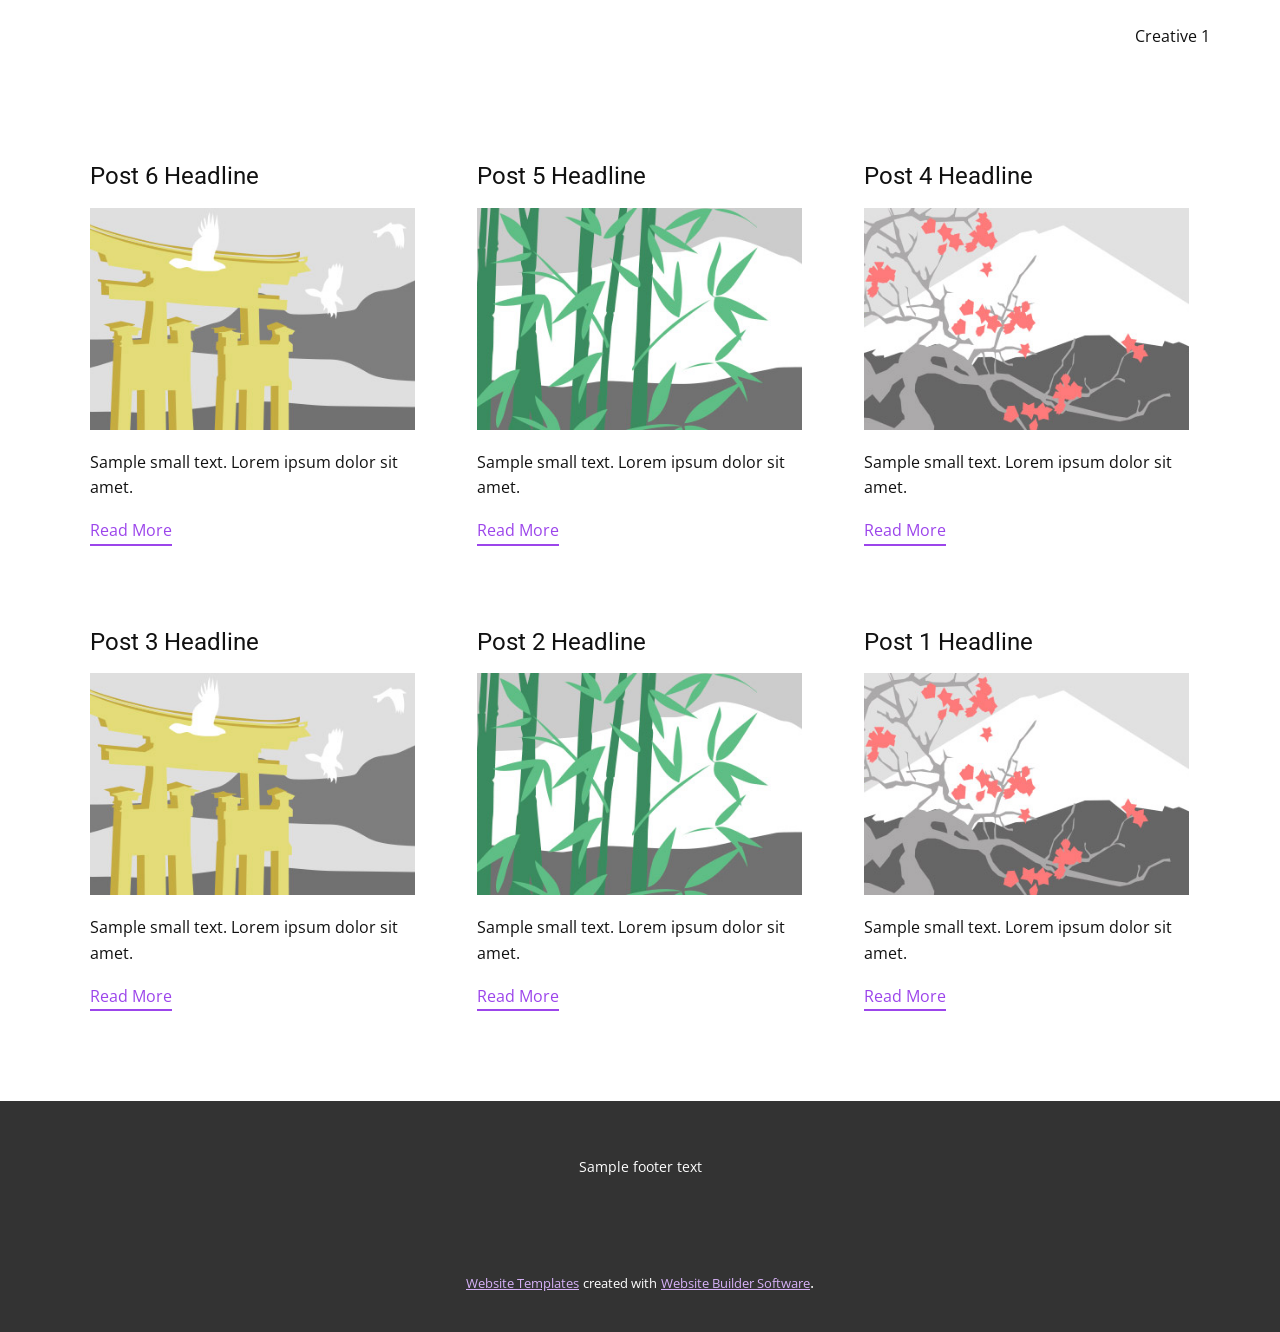
==== blog/blog.html @ 8de81d62 "create feat-WebSite1.0.0" ====
<!DOCTYPE html>
<html style="font-size: 16px;" lang="en"><head>
    <meta name="viewport" content="width=device-width, initial-scale=1.0">
    <meta charset="utf-8">
    <meta name="keywords" content="">
    <meta name="description" content="">
    <title>Blog Template</title>
    <link rel="stylesheet" href="../nicepage.css" media="screen">
<link rel="stylesheet" href="../Blog-Template.css" media="screen">
    <script class="u-script" type="text/javascript" src="../jquery-1.9.1.min.js" defer=""></script>
    <script class="u-script" type="text/javascript" src="../nicepage.js" defer=""></script>
    <meta name="generator" content="Nicepage 5.6.8, nicepage.com">
    <link id="u-theme-google-font" rel="stylesheet" href="https://fonts.googleapis.com/css?family=Roboto:100,100i,300,300i,400,400i,500,500i,700,700i,900,900i|Open+Sans:300,300i,400,400i,500,500i,600,600i,700,700i,800,800i">
    
    
    <script type="application/ld+json">{
		"@context": "http://schema.org",
		"@type": "Organization",
		"name": "",
		"logo": "images/default-logo.png"
}</script>
    <meta name="theme-color" content="#9c45eb">
  <meta data-intl-tel-input-cdn-path="intlTelInput/"></head>
  <body class="u-body u-xl-mode" data-lang="en"><header class="u-clearfix u-header u-header" id="sec-76ac"><div class="u-clearfix u-sheet u-sheet-1">
        <nav class="u-align-left u-font-size-14 u-menu u-menu-dropdown u-nav-spacing-25 u-offcanvas u-menu-1">
          <div class="menu-collapse">
            <a class="u-button-style u-nav-link" href="#" style="padding: 4px 0px; font-size: calc(1em + 8px);">
              <svg class="u-svg-link" preserveAspectRatio="xMidYMin slice" viewBox="0 0 302 302" style="undefined"><use xlink:href="#svg-7b92"></use></svg>
              <svg xmlns="http://www.w3.org/2000/svg" xmlns:xlink="http://www.w3.org/1999/xlink" version="1.1" id="svg-7b92" x="0px" y="0px" viewBox="0 0 302 302" style="enable-background:new 0 0 302 302;" xml:space="preserve" class="u-svg-content"><g><rect y="36" width="302" height="30"></rect><rect y="236" width="302" height="30"></rect><rect y="136" width="302" height="30"></rect>
</g><g></g><g></g><g></g><g></g><g></g><g></g><g></g><g></g><g></g><g></g><g></g><g></g><g></g><g></g><g></g></svg>
            </a>
          </div>
          <div class="u-nav-container">
            <ul class="u-nav u-spacing-25 u-unstyled"><li class="u-nav-item"><a class="u-button-style u-nav-link" href="../Creative-1.html" style="padding: 8px 0px;">Creative 1</a>
</li></ul>
          </div>
          <div class="u-nav-container-collapse">
            <div class="u-align-center u-black u-container-style u-inner-container-layout u-opacity u-opacity-95 u-sidenav">
              <div class="u-inner-container-layout u-sidenav-overflow">
                <div class="u-menu-close"></div>
                <ul class="u-align-center u-nav u-popupmenu-items u-unstyled u-nav-2"><li class="u-nav-item"><a class="u-button-style u-nav-link" href="../Creative-1.html">Creative 1</a>
</li></ul>
              </div>
            </div>
            <div class="u-black u-menu-overlay u-opacity u-opacity-70"></div>
          </div>
        </nav>
        <a href="#" class="u-image u-logo u-image-1" src="">
          <img src="../images/default-logo.png" class="u-logo-image u-logo-image-1">
        </a>
      </div></header>
    <section class="u-clearfix u-section-1" id="sec-27fa">
      <div class="u-clearfix u-sheet u-valign-middle u-sheet-1"><!--blog--><!--blog_options_json--><!--{"type":"Recent","source":"","tags":"","count":""}--><!--/blog_options_json-->
        <div class="u-blog u-expanded-width u-repeater u-repeater-1"><!--blog_post-->
          <div class="u-blog-post u-container-style u-repeater-item u-white u-repeater-item-1">
            <div class="u-container-layout u-similar-container u-valign-top u-container-layout-1"><!--blog_post_header-->
              <h4 class="u-blog-control u-text u-text-1">
                <a class="u-post-header-link" href="../blog/post-5.html">Post 6 Headline</a>
              </h4><!--/blog_post_header--><!--blog_post_image-->
              <a class="u-post-header-link" href="../blog/post-5.html"><img alt="" class="u-blog-control u-expanded-width u-image u-image-default u-image-1" src="../images/8ad73f3c.jpeg"></a><!--/blog_post_image--><!--blog_post_content-->
              <div class="u-blog-control u-post-content u-text u-text-2 fr-view">Sample small text. Lorem ipsum dolor sit amet.</div><!--/blog_post_content--><!--blog_post_readmore-->
              <a href="../blog/post-5.html" class="u-blog-control u-border-2 u-border-palette-1-base u-btn u-btn-rectangle u-button-style u-none u-btn-1"><!--blog_post_readmore_content--><!--options_json--><!--{"content":"","defaultValue":"Read More"}--><!--/options_json-->Read More<!--/blog_post_readmore_content--></a><!--/blog_post_readmore-->
            </div>
          </div><div class="u-blog-post u-container-style u-repeater-item u-video-cover u-white">
            <div class="u-container-layout u-similar-container u-valign-top u-container-layout-2"><!--blog_post_header-->
              <h4 class="u-blog-control u-text u-text-3">
                <a class="u-post-header-link" href="../blog/post-4.html">Post 5 Headline</a>
              </h4><!--/blog_post_header--><!--blog_post_image-->
              <a class="u-post-header-link" href="../blog/post-4.html"><img alt="" class="u-blog-control u-expanded-width u-image u-image-default u-image-2" src="../images/68f64b9d.jpeg"></a><!--/blog_post_image--><!--blog_post_content-->
              <div class="u-blog-control u-post-content u-text u-text-4 fr-view">Sample small text. Lorem ipsum dolor sit amet.</div><!--/blog_post_content--><!--blog_post_readmore-->
              <a href="../blog/post-4.html" class="u-blog-control u-border-2 u-border-palette-1-base u-btn u-btn-rectangle u-button-style u-none u-btn-2"><!--blog_post_readmore_content--><!--options_json--><!--{"content":"","defaultValue":"Read More"}--><!--/options_json-->Read More<!--/blog_post_readmore_content--></a><!--/blog_post_readmore-->
            </div>
          </div><div class="u-blog-post u-container-style u-repeater-item u-video-cover u-white">
            <div class="u-container-layout u-similar-container u-valign-top u-container-layout-3"><!--blog_post_header-->
              <h4 class="u-blog-control u-text u-text-5">
                <a class="u-post-header-link" href="../blog/post-3.html">Post 4 Headline</a>
              </h4><!--/blog_post_header--><!--blog_post_image-->
              <a class="u-post-header-link" href="../blog/post-3.html"><img alt="" class="u-blog-control u-expanded-width u-image u-image-default u-image-3" src="../images/0fd3416c.jpeg"></a><!--/blog_post_image--><!--blog_post_content-->
              <div class="u-blog-control u-post-content u-text u-text-6 fr-view">Sample small text. Lorem ipsum dolor sit amet.</div><!--/blog_post_content--><!--blog_post_readmore-->
              <a href="../blog/post-3.html" class="u-blog-control u-border-2 u-border-palette-1-base u-btn u-btn-rectangle u-button-style u-none u-btn-3"><!--blog_post_readmore_content--><!--options_json--><!--{"content":"","defaultValue":"Read More"}--><!--/options_json-->Read More<!--/blog_post_readmore_content--></a><!--/blog_post_readmore-->
            </div>
          </div><div class="u-blog-post u-container-style u-repeater-item u-white u-repeater-item-1">
            <div class="u-container-layout u-similar-container u-valign-top u-container-layout-1"><!--blog_post_header-->
              <h4 class="u-blog-control u-text u-text-1">
                <a class="u-post-header-link" href="../blog/post-2.html">Post 3 Headline</a>
              </h4><!--/blog_post_header--><!--blog_post_image-->
              <a class="u-post-header-link" href="../blog/post-2.html"><img alt="" class="u-blog-control u-expanded-width u-image u-image-default u-image-1" src="../images/8ad73f3c.jpeg"></a><!--/blog_post_image--><!--blog_post_content-->
              <div class="u-blog-control u-post-content u-text u-text-2 fr-view">Sample small text. Lorem ipsum dolor sit amet.</div><!--/blog_post_content--><!--blog_post_readmore-->
              <a href="../blog/post-2.html" class="u-blog-control u-border-2 u-border-palette-1-base u-btn u-btn-rectangle u-button-style u-none u-btn-1"><!--blog_post_readmore_content--><!--options_json--><!--{"content":"","defaultValue":"Read More"}--><!--/options_json-->Read More<!--/blog_post_readmore_content--></a><!--/blog_post_readmore-->
            </div>
          </div><div class="u-blog-post u-container-style u-repeater-item u-video-cover u-white">
            <div class="u-container-layout u-similar-container u-valign-top u-container-layout-2"><!--blog_post_header-->
              <h4 class="u-blog-control u-text u-text-3">
                <a class="u-post-header-link" href="../blog/post-1.html">Post 2 Headline</a>
              </h4><!--/blog_post_header--><!--blog_post_image-->
              <a class="u-post-header-link" href="../blog/post-1.html"><img alt="" class="u-blog-control u-expanded-width u-image u-image-default u-image-2" src="../images/68f64b9d.jpeg"></a><!--/blog_post_image--><!--blog_post_content-->
              <div class="u-blog-control u-post-content u-text u-text-4 fr-view">Sample small text. Lorem ipsum dolor sit amet.</div><!--/blog_post_content--><!--blog_post_readmore-->
              <a href="../blog/post-1.html" class="u-blog-control u-border-2 u-border-palette-1-base u-btn u-btn-rectangle u-button-style u-none u-btn-2"><!--blog_post_readmore_content--><!--options_json--><!--{"content":"","defaultValue":"Read More"}--><!--/options_json-->Read More<!--/blog_post_readmore_content--></a><!--/blog_post_readmore-->
            </div>
          </div><div class="u-blog-post u-container-style u-repeater-item u-video-cover u-white">
            <div class="u-container-layout u-similar-container u-valign-top u-container-layout-3"><!--blog_post_header-->
              <h4 class="u-blog-control u-text u-text-5">
                <a class="u-post-header-link" href="../blog/post.html">Post 1 Headline</a>
              </h4><!--/blog_post_header--><!--blog_post_image-->
              <a class="u-post-header-link" href="../blog/post.html"><img alt="" class="u-blog-control u-expanded-width u-image u-image-default u-image-3" src="../images/0fd3416c.jpeg"></a><!--/blog_post_image--><!--blog_post_content-->
              <div class="u-blog-control u-post-content u-text u-text-6 fr-view">Sample small text. Lorem ipsum dolor sit amet.</div><!--/blog_post_content--><!--blog_post_readmore-->
              <a href="../blog/post.html" class="u-blog-control u-border-2 u-border-palette-1-base u-btn u-btn-rectangle u-button-style u-none u-btn-3"><!--blog_post_readmore_content--><!--options_json--><!--{"content":"","defaultValue":"Read More"}--><!--/options_json-->Read More<!--/blog_post_readmore_content--></a><!--/blog_post_readmore-->
            </div>
          </div><!--/blog_post--><!--blog_post-->
          <!--/blog_post--><!--blog_post-->
          <!--/blog_post-->
        </div><!--/blog-->
      </div>
    </section>
    
    
    <footer class="u-clearfix u-footer u-grey-80" id="sec-0809"><div class="u-clearfix u-sheet u-sheet-1">
        <div class="u-align-center u-container-style u-group u-group-1">
          <div class="u-container-layout u-valign-middle u-container-layout-1">
            <p class="u-small-text u-text u-text-variant u-text-1">Sample footer text</p>
          </div>
        </div>
      </div></footer>
    <section class="u-backlink u-clearfix u-grey-80">
      <a class="u-link" href="https://nicepage.com/website-templates" target="_blank">
        <span>Website Templates</span>
      </a>
      <p class="u-text">
        <span>created with</span>
      </p>
      <a class="u-link" href="" target="_blank">
        <span>Website Builder Software</span>
      </a>. 
    </section>
  
</body></html>
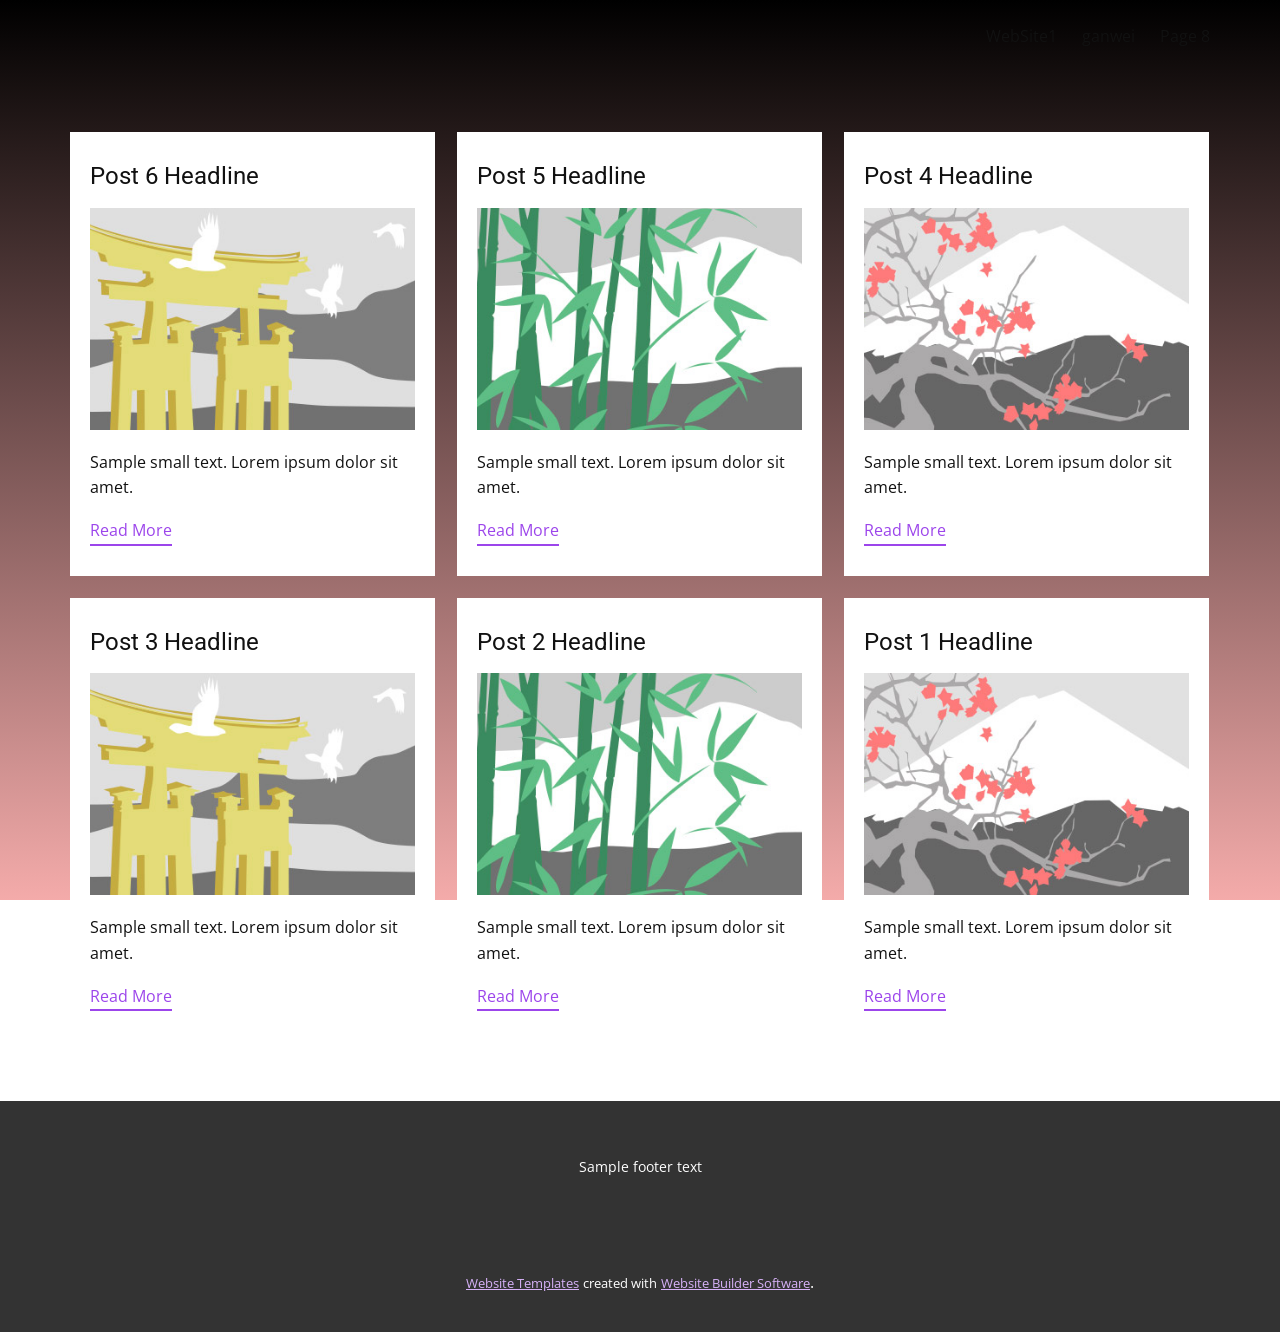
==== commit 2ae9da3a: "create feat-WebSite1.0.1" ====
--- a/blog/blog.html
+++ b/blog/blog.html
@@ -31,14 +31,18 @@
             </a>
           </div>
           <div class="u-nav-container">
-            <ul class="u-nav u-spacing-25 u-unstyled"><li class="u-nav-item"><a class="u-button-style u-nav-link" href="../Creative-1.html" style="padding: 8px 0px;">Creative 1</a>
+            <ul class="u-nav u-spacing-25 u-unstyled"><li class="u-nav-item"><a class="u-button-style u-nav-link" href="../WebSite1.html" style="padding: 8px 0px;">WebSite1</a>
+</li><li class="u-nav-item"><a class="u-button-style u-nav-link" href="../ganwei.html" style="padding: 8px 0px;">ganwei</a>
+</li><li class="u-nav-item"><a class="u-button-style u-nav-link" href="../Page-8.html" style="padding: 8px 0px;">Page 8</a>
 </li></ul>
           </div>
           <div class="u-nav-container-collapse">
             <div class="u-align-center u-black u-container-style u-inner-container-layout u-opacity u-opacity-95 u-sidenav">
               <div class="u-inner-container-layout u-sidenav-overflow">
                 <div class="u-menu-close"></div>
-                <ul class="u-align-center u-nav u-popupmenu-items u-unstyled u-nav-2"><li class="u-nav-item"><a class="u-button-style u-nav-link" href="../Creative-1.html">Creative 1</a>
+                <ul class="u-align-center u-nav u-popupmenu-items u-unstyled u-nav-2"><li class="u-nav-item"><a class="u-button-style u-nav-link" href="../WebSite1.html">WebSite1</a>
+</li><li class="u-nav-item"><a class="u-button-style u-nav-link" href="../ganwei.html">ganwei</a>
+</li><li class="u-nav-item"><a class="u-button-style u-nav-link" href="../Page-8.html">Page 8</a>
 </li></ul>
               </div>
             </div>
--- a/nicepage.css
+++ b/nicepage.css
@@ -41001,6 +41001,8 @@
         --theme-sheet-width-md: 720px;
         --theme-sheet-width-sm: 540px;
         --theme-sheet-width-xs: 340px;
+        
+        
         
         
         
@@ -41130,6 +41132,11 @@
         margin-top: 20px;
         margin-bottom: 20px;
         }
+        .u-body
+        {
+        background-image: linear-gradient(black, #f4abaa);
+        background-attachment: fixed;
+        }
         .u-input
         {
         border-width: 1px;
